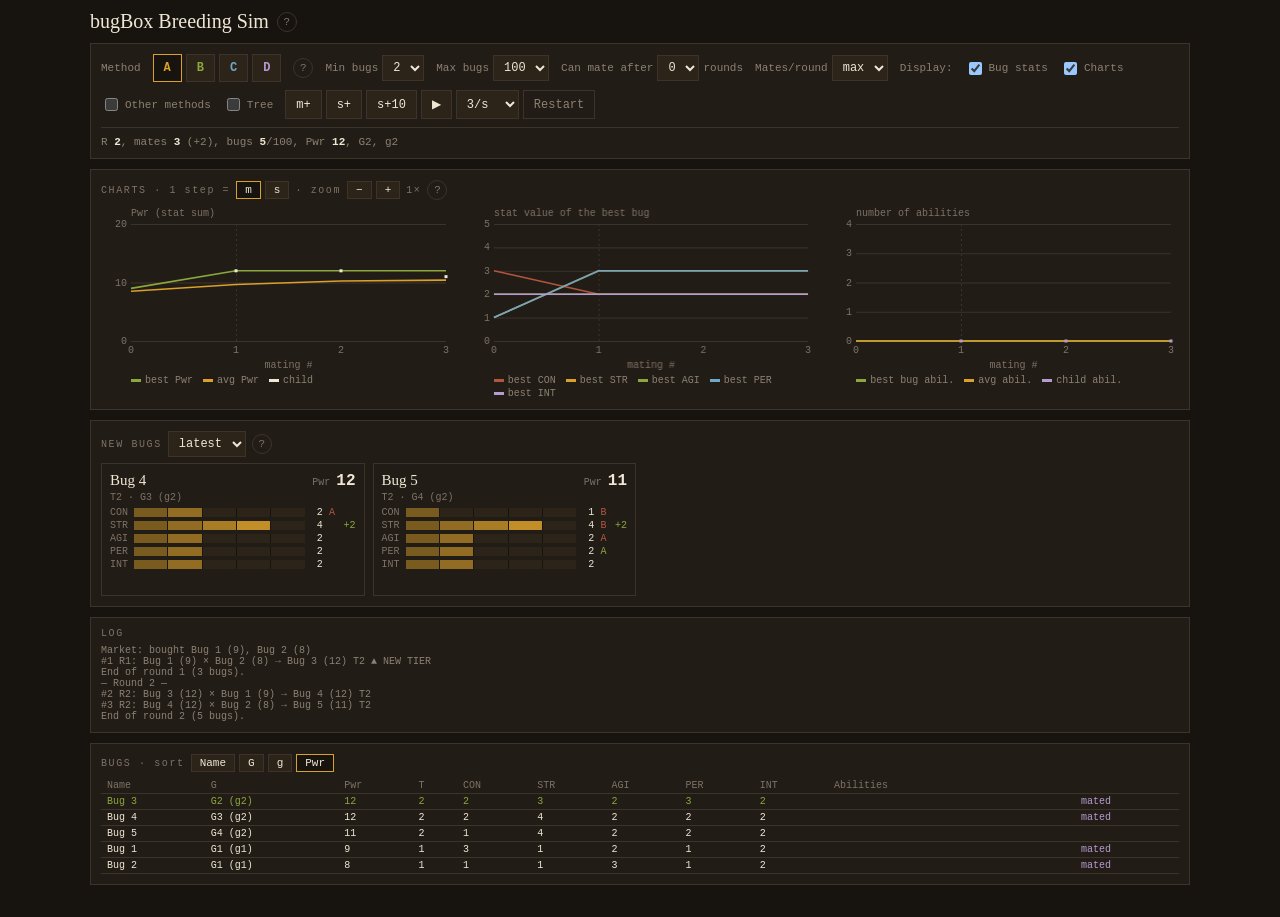
==== tools/Tool-breed-sim.html @ d66d753e "v74.64: breeding simulator tool page - tools/Tool-breed-sim.html: standalone breeding simulator (sam" ====
<!doctype html>
<html lang="en">
<meta charset="utf-8">
<meta name="viewport" content="width=device-width, initial-scale=1, viewport-fit=cover">
<style>body{margin:0}[hidden]{display:none!important}</style>
<title>bugBox Breeding Sim</title>
<meta name="claude:viewport-fit-sides" content="cover">
<style>
/* Layout: compact lab console; one control bar, charts, new-bug grid, log, table. Help only behind "?" buttons. Palette from brouci-dedicnost.html */
:root{--bg:#17130f;--panel:#221c16;--panel2:#2c2419;--line:#3d332a;--fg:#efe7d4;--acc:#d9a02b;--good:#8ca83d;--bad:#b4553f;--mute:#8b8073;--dim:#7d7266;
--a:#d9a02b;--b:#c4733a;--abil:#b79bd0;--yel:#e6c84a;--hl:#8fd0ff;--serif:Georgia,"Times New Roman",serif;--mono:ui-monospace,Menlo,Consolas,monospace;
--sans:ui-sans-serif,system-ui,"Segoe UI",Roboto,sans-serif;color-scheme:dark}
*{box-sizing:border-box}
body{background:var(--bg);color:var(--fg);font:13px/1.4 var(--sans);padding-left:max(12px,env(safe-area-inset-left,0px));padding-right:max(12px,env(safe-area-inset-right,0px));padding-block:10px 30px}
.wrap{max-width:1100px;margin:0 auto;display:flex;flex-direction:column;gap:10px}
h1{font:400 20px var(--serif);margin:0;display:flex;align-items:center;gap:8px}
.ptitle{font:10px var(--mono);letter-spacing:.16em;color:var(--dim);margin-bottom:6px;display:flex;align-items:center;gap:6px;flex-wrap:wrap}
.help{font-size:12px;line-height:1.5;color:var(--mute);background:var(--panel2);border:1px solid var(--line);padding:8px 10px;margin:0 0 8px;max-width:80ch}
.help p{margin:0 0 4px}
.q{width:20px;height:20px;padding:0;border-radius:50%;font:11px var(--mono);color:var(--dim);background:transparent;border:1px solid var(--line);flex:none}
.ctl,.panel{background:var(--panel);border:1px solid var(--line);padding:10px;min-width:0}
.ctl{display:flex;flex-wrap:wrap;gap:8px 12px;align-items:center}
.ctl label{display:flex;gap:4px;align-items:center;font:11px var(--mono);color:var(--mute)}
select,button{font:12px var(--mono);background:var(--panel2);color:var(--fg);border:1px solid var(--line);padding:6px 10px;border-radius:0}
select{padding:4px 6px}
button{cursor:pointer}
button:hover,button:focus-visible{border-color:var(--acc);outline:none}
button.ghost{background:transparent;color:var(--mute)}
.btns,.seg{display:flex;gap:4px;flex-wrap:wrap}
.seg button.on{border-color:var(--acc);background:var(--bg)}
.status{width:100%;padding-top:8px;border-top:1px solid var(--line);font:11px var(--mono);color:var(--mute);font-variant-numeric:tabular-nums}
.status b{color:var(--fg);font-weight:600}
.nb{display:grid;grid-template-columns:repeat(auto-fill,minmax(230px,1fr));gap:8px}
.card{background:var(--panel);border:1px solid var(--line);padding:8px;min-width:0}
.card.on{border-color:var(--acc);box-shadow:0 0 0 1px var(--acc) inset}
.card[data-c]{cursor:pointer}
.par{display:grid;grid-template-columns:1fr 1fr;gap:8px;background:var(--panel2);border-color:var(--acc)}
.chead{display:flex;justify-content:space-between;align-items:baseline;gap:6px;margin-bottom:2px}
.pw{font:10px var(--mono);color:var(--dim);white-space:nowrap}
.pw b{font-size:16px;color:var(--fg)}
.code{font:9px var(--mono);letter-spacing:.14em;color:var(--acc)}
.cname{font:15px/1.1 var(--serif)}
.cmeta{font:10px var(--mono);color:var(--dim);text-align:right}
.tn{position:relative;width:100%;height:100%;background:var(--panel2);border:1px solid var(--line);padding:4px 6px;overflow:hidden}
.tn.hl{border-color:var(--hl);box-shadow:0 0 0 1px var(--hl) inset}
.tn.off{opacity:.45}
.tn.gone{opacity:.35;filter:grayscale(1);border-style:dashed}
.tn.sa,.tn.sb{border-color:var(--a);box-shadow:0 0 0 2px var(--a) inset}
.tn.sb{border-color:var(--b);box-shadow:0 0 0 2px var(--b) inset}
.tn.sa::after,.tn.sb::after{content:"A";position:absolute;top:4px;left:55%;font:700 12px var(--mono);color:var(--a)}
.tn.sb::after{content:"B";color:var(--b)}
.tn.on{border-color:var(--acc);box-shadow:0 0 0 1px var(--acc) inset}
.cmeta.l{text-align:left;margin-bottom:4px}
.tn.cp{border-style:dotted;padding:3px 5px}
.tn.cp .cname{font-size:11px}
.tn.cp .pw b{font-size:12px}
.badge{color:var(--good)}
.sr{display:grid;grid-template-columns:3.2ch 1fr 2.2ch;gap:5px;align-items:center;margin-bottom:2px;font:10px var(--mono);font-variant-numeric:tabular-nums}
.sr.m{grid-template-columns:3.2ch 1fr 2.2ch 1.2ch 2.6ch}
.sr>span:first-child{color:var(--dim)}
.sr>span{text-align:right}
.sr>span:first-child{text-align:left}
.strip{display:flex;overflow:hidden}
.cell{height:9px;flex:1;border-right:1px solid var(--bg)}
.cell:last-child{border-right:none}
.abl{margin-top:4px;font:10px var(--mono);color:var(--abil);min-height:1.3em}
.log{font:10px var(--mono);color:var(--mute);max-height:110px;overflow:auto;white-space:pre-wrap;font-variant-numeric:tabular-nums}
.charts{display:grid;grid-template-columns:repeat(auto-fit,minmax(300px,1fr));gap:10px}
canvas{width:100%;height:165px;display:block}
.leg{display:flex;flex-wrap:wrap;gap:2px 10px;font:10px var(--mono);color:var(--mute);margin-top:4px;padding-left:30px}
.leg i{display:inline-block;width:10px;height:3px;vertical-align:middle;margin-right:4px}
.pop{overflow-x:auto}
table{border-collapse:collapse;width:100%;font:10px var(--mono);font-variant-numeric:tabular-nums}
th,td{padding:2px 6px;text-align:left;border-bottom:1px solid var(--line);white-space:nowrap}
th{color:var(--dim);font-weight:400}
td.ab{color:var(--abil);white-space:normal;min-width:100px}
.mated{color:var(--abil)}
.seg.sm button{padding:2px 8px;font-size:11px}
.tree{position:fixed;inset:0;z-index:50;background:var(--bg);display:flex;flex-direction:column}
.tree[hidden]{display:none}
.tbar{display:flex;flex-wrap:wrap;gap:6px;align-items:center;padding:calc(8px + env(safe-area-inset-top,0px)) max(12px,env(safe-area-inset-right,0px)) 8px max(12px,env(safe-area-inset-left,0px));border-bottom:1px solid var(--line);background:var(--panel);font:11px var(--mono);color:var(--mute)}
.tbar span{min-width:5ch;text-align:center}
.tsc{flex:1;overflow:auto;padding-bottom:env(safe-area-inset-bottom,0px)}
.tsc svg{display:block}
</style>

<div class="wrap">
<h1>bugBox Breeding Sim <button class="q" data-h="h0" aria-label="Help">?</button></h1>
<div class="help" id="h0" hidden><p>Start: T1 bugs from the Market. Each mating pairs the two unmated bugs with the highest Pwr (stat sum). The child is unmated and can mate in the same round.</p><p>A round ends after the set number of matings, or when fewer than 2 unmated bugs remain. Then all bugs can mate again.</p><p>Can mate after N rounds: a child born in round R can mate from round R + N. 0 = already in the round it is born.</p><p>Box full: mating goes on, and for every new child the weakest bug (lowest Pwr, never the new child) is removed.</p><p>m+ = 1 mating. s+ = finish the round (all its matings; if the round is over, run the whole next round). s+10 = 10 whole rounds. ▶ / ■ = start / stop automatic matings at the chosen speed.</p><p>G = generation counted along the longest line of ancestors (max of parents + 1). g = counted along the shortest line (min of parents + 1). G1 × G7 → G8 (g2).</p><p>All 4 methods run in parallel from the same start bugs. Cards, log and table show the selected method. Abilities follow the game rules (lab.js v74.63) in every method.</p></div>

<div class="ctl" id="ctl">
<label>Method</label><div class="seg" id="models"></div><button class="q" data-h="hM" aria-label="Methods help">?</button>
<label>Min bugs <select id="nStart"><option>1</option><option selected>2</option><option>3</option><option>4</option><option>5</option></select></label>
<label>Max bugs <select id="cap"><option>5</option><option>10</option><option>20</option><option>30</option><option>50</option><option selected>100</option><option>200</option><option>500</option></select></label>
<label>Can mate after <select id="mat"><option selected>0</option><option>1</option><option>2</option><option>3</option></select> rounds</label>
<label>Mates/round <select id="nMate"><option value="0" selected>max</option><option>1</option><option>2</option><option>3</option><option>4</option><option>5</option><option>6</option><option>8</option><option>10</option></select></label>
<label>Display:</label><label><input type="checkbox" id="showNb" checked>Bug stats</label>
<label><input type="checkbox" id="showCh" checked>Charts</label>
<label><input type="checkbox" id="allM">Other methods</label><label><input type="checkbox" id="trC">Tree</label>
<div class="btns" id="ctlBtns"><button id="s1">m+</button><button id="sR">s+</button><button id="s10">s+10</button><button id="play" aria-label="Start">▶</button><select id="spd" aria-label="Matings per second"><option value="1">1/s</option><option value="3" selected>3/s</option><option value="10">10/s</option><option value="30">30/s</option></select><button id="rst" class="ghost">Restart</button></div>
<div class="help" id="hM" hidden style="width:100%"></div>
<div class="status" id="status"></div>
</div>

<section class="panel" id="chPanel"><div class="ptitle">CHARTS · 1 step = <div class="seg sm" id="xMode"><button data-v="m" class="on">m</button><button data-v="s">s</button></div> · zoom <div class="seg sm"><button id="cO" aria-label="Zoom out">−</button><button id="cI" aria-label="Zoom in">+</button></div><span id="cZ">1×</span> <button class="q" data-h="hC" aria-label="Charts help">?</button></div>
<div class="help" id="hC" hidden><p>1 step = m: x = mating number, dotted line = start of a round. 1 step = s: x = round number, each point = state at the end of the round.</p><p>Zoom: pinch with 2 fingers on a chart (or + / −, Ctrl + wheel), drag with 1 finger or the mouse to move along the x axis. At the right end the window follows new matings. All 3 charts move together.</p><p>Red line = box full, the weakest bugs are removed from here on.</p><p>Other methods comparison: solid line = population average Pwr, dashed line = best Pwr of each method.</p></div>
<div class="charts">
<div><canvas id="c1"></canvas><div class="leg" id="l1"></div></div>
<div><canvas id="c2"></canvas><div class="leg" id="l2"></div></div>
<div><canvas id="c3"></canvas><div class="leg" id="l3"></div></div>
</div></section>
<section class="panel" id="nbPanel"><div class="ptitle">NEW BUGS <select id="nbR"></select> <button class="q" data-h="hN" aria-label="New bugs help">?</button></div>
<div class="help" id="hN" hidden><p>All children of the chosen round. Tap a child: its parents (A left, B right) take its place and the child moves one slot on. Tap either one again to hide the parents.</p><p>Columns right of a stat bar: value, then A or B = the parent the .5 was rounded towards (green = rounded up, red = rounded down), then the mutation (+ or −). One block = 1 stat point; the bar length grows 5 → 10 → 20 once a stat reaches 6 or 11.</p></div>
<div class="nb" id="nb"></div></section>
<div class="tree" id="tree" hidden><div class="tbar" id="tbar"><button id="trX">← Back</button><button id="zO" aria-label="Zoom out">−</button><span id="zL">100%</span><button id="zI" aria-label="Zoom in">+</button><button id="zF">Fit</button><button class="q" data-h="hT" aria-label="Tree help">?</button><span>view</span><div class="seg sm" id="tView"><button data-v="r" class="on">rows</button><button data-v="u">uncrossed</button><button data-v="a">ancestors</button><button data-v="c">chain</button></div><span>rows</span><div class="seg sm" id="tRow"><button data-v="r" class="on">round</button><button data-v="G">G</button><button data-v="g">g</button><button data-v="P">Pwr</button></div><span>align</span><div class="seg sm" id="tAl"><button data-v="l" class="on">left</button><button data-v="c">center</button><button data-v="p">Right</button><button data-v="w">Crown</button><button data-v="m">Mid</button></div></div><div class="help" id="hT" hidden><p>Family tree of the selected method. The Tree checkbox opens it full screen; ← Back returns. Scroll in both directions, zoom with − / + / Fit or pinch. m+, s+, s+10 and ▶ work here too.</p><p>View: rows = one row per round (inside a round one row per G, lower G above), or per G, g, Pwr; align: left = child one card to the right of its left parent, center = one parent (the younger one) in the middle and the child mirrored on the other side of it from the other parent, so both parents and the child are evenly spaced; if that place is taken or more than one card beyond the widest card so far, the other parent becomes the middle one, then the child goes to the middle between its parents, Right = child to the right of its right parent, Crown = each row centred on one common axis and ordered by where the parents stand (a balanced crown), Mid = each child right under the middle point between its parents, a taken place goes to the nearest free one alternately right and left. uncrossed = the same rows reordered so fewer lines cross. ancestors = only the last tapped bug (or the best one) and its ancestors, each bug once, one bug per row by number (lower number always higher), root at the bottom. chain = each round as one line of its children; the line between neighbours is the round's mating chain, dotted small boxes above a child = copies of its other parent(s).</p><p>Tap like the game lab (only bugs that have not mated in this round and are mature): 1st tap = parent A. 2nd tap on another bug = parent B, on empty space = clear. With A and B picked, m+ mates them in this method (the other methods do one automatic mating) and the new child gets an amber frame. A 3rd tap on A or B keeps only that one and shows its line back to the start bugs: its 2 parents are framed light blue, the lines above them light blue; a 3rd tap anywhere else clears both.</p><p>Normal = can mate now, faded = in the box but cannot mate this round, grey dashed = no longer in the box. Lines from both parents meet in the child's top left corner. Line colour: green = child has higher Pwr than this parent, red = lower, yellow = equal.</p></div><div class="tsc" id="trSc"></div></div>
<section class="panel"><div class="ptitle">LOG</div><div class="log" id="log"></div></section>
<section class="panel pop"><div class="ptitle">BUGS · sort <div class="seg sm" id="pSort"><button data-v="n">Name</button><button data-v="G">G</button><button data-v="g">g</button><button data-v="P" class="on">Pwr</button></div></div><div id="pop"></div></section>
</div>

<script>
const {floor,min,max,random,round}=Math, $=id=>document.getElementById(id);
const SK=["con","str","agi","per","int"], SN=["CON","STR","AGI","PER","INT"], STAT_LIM=[3,5,7,10,13], STAT_SUM_MAX=50;
const ri=n=>floor(random()*n), rsign=()=>random()<.5?-1:1, clamp=(v,a,b)=>max(a,min(b,v));
const shuf=a=>{for(let i=a.length-1;i>0;i--){const j=floor(random()*(i+1));[a[i],a[j]]=[a[j],a[i]]}return a};
const statSum=o=>SK.reduce((s,k)=>s+o[k],0), tierOf=s=>min(5,floor(s/10)+1), tierLim=T=>STAT_LIM[T-1];
const starsOf=s=>s>=STAT_SUM_MAX?5:s<10?0:max(0,s%10-5);
function genStats(T,S=T>1?10*(T-1)+min(ri(10),ri(10)):7+ri(3)){const lim=tierLim(T),ks=shuf(SK.slice()),s={};S=min(S,5*lim);
for(let n=4;n>=0;n--){const lo=max(1,S-lim*n);S-=s[ks[n]]=lo+ri(min(lim,S-n)-lo+1)}return s}
const capSum=o=>{let ks;while(statSum(o)>STAT_SUM_MAX&&(ks=SK.filter(k=>o[k]>1)).length)o[ks[ri(ks.length)]]--;return o};
const mutQ4=()=>{const r=random();return r<.25?-1:r<.5?0:r<.75?1:2};
const gameStats=up=>(a,b,c)=>{const avg={};
SK.forEach(k=>{const s=a[k]+b[k],h=s%2&&(up||rsign());c[k]=avg[k]=(s+h)/2,h&&(c.meta[k+"P"]=h>0===a[k]>b[k]?"A":"B",c.meta[k+"U"]=h>0)});
shuf(SK.slice()).slice(0,2).forEach(k=>c[k]=clamp(c[k]+mutQ4(),1,20));capSum(c);return avg};
const METHODS={
A:{name:"Current game (lab.js v74.63)",note:"Parents' average; an odd sum rounds .5 up or down at random. 2 random stats mutate −1 / 0 / +1 / +2 (25 % each). Stats 1–20, sum max 50. Drift +0.20 / stat / generation.",fn:gameStats(0)},
B:{name:"Current game, .5 rounds up",note:"Same as A, but an odd sum always rounds .5 up. Drift +0.20 / stat / generation plus +0.5 on every odd sum.",fn:gameStats(1)},
C:{name:"Average + shifted mutation",note:"Base = parents' average (.5 rounds up). Every stat mutates −1 (20 %), 0 (40 %), +1 (30 %), +2 (10 %). Stats 1–20, sum max 50. Drift +0.30 / stat / generation.",
fn:(a,b,c)=>{const avg={};SK.forEach(k=>{const r=random();avg[k]=round((a[k]+b[k])/2);c[k]=clamp(avg[k]+(r<.2?-1:r<.6?0:r<.9?1:2),1,20)});capSum(c);return avg}},
D:{name:"Two embryos, the stronger survives",note:"Each stat from a random parent, mutation −1 (25 %) / +1 (25 %), no bonus. Two embryos form, the one with the higher sum is born. Stats 1–20, sum max 50. Drift ≈ +0.11 / stat / generation, slows down at high values.",
fn:(a,b,c)=>{const draw=()=>{const s={},base={};SK.forEach(k=>{const r=random();base[k]=random()<.5?a[k]:b[k];s[k]=clamp(base[k]+(r<.25?-1:r<.5?1:0),1,20)});return [s,base]};
const x=draw(),y=draw(),[s,base]=statSum(x[0])>=statSum(y[0])?x:y;Object.assign(c,s);capSum(c);return base}}};
const COL={A:"#d9a02b",B:"#8ca83d",C:"#6fa8c9",D:"#b79bd0"};
const ABILITIES={};[["dash","Dash","agi"],["jump","Jump","agi"],["knockout","Knock Out","str"],["kickback","Kick Back","str"],["flanking","Flanking","int"],["strongbite","Strong Bite","str"],["swiftbite","Swift Bite","agi"],["backflip","Backflip","agi"],["grab","Grab","str"],["mark","Mark","int"],["phoenix","Phoenix","con"],["fake","Fake Death","int"],["loud","Loud","per"],["cry","Cry","per"],["v360","360","per"],["braced","Braced","con"],["focus","Focus","int"],["tank","Tank","str"],["steadfast","Steadfast","agi"],["flee","Flee","int"],["resilient","Resilient","con"],["chitin","Chitin","con"]].forEach(([id,name,stat])=>ABILITIES[id]={name,stat});
const ABIL_MAX=4, ABIL_INHERIT_ONE=.5, ABIL_INHERIT_BOTH=.75, ABIL_ROLL_CHANCE=[.25,.2,.1,.05,0], ABIL_BY_STAT={};
SK.forEach(k=>ABIL_BY_STAT[k]=Object.keys(ABILITIES).filter(id=>ABILITIES[id].stat===k));
const abilOrder=b=>SK.filter(k=>b[k]>=5).sort((x,y)=>b[y]-b[x]||(x<y?-1:1));
function rollAbilities(b,out,used){for(const k of abilOrder(b)){if(out.length>=ABIL_MAX)break;if(used.has(k)||!(random()<(ABIL_ROLL_CHANCE[out.length]||0)))continue;
const pool=ABIL_BY_STAT[k].filter(id=>!out.includes(id));pool.length&&(out.push(pool[ri(pool.length)]),used.add(k))}return out}
function inheritAbilities(child,a,b){const pa=a.abilities,pb=b.abilities,out=[],used=new Set();
for(const k of abilOrder(child)){if(out.length>=ABIL_MAX)break;
for(const c of shuf(ABIL_BY_STAT[k].map(id=>({id,n:pa.includes(id)+pb.includes(id)})).filter(c=>c.n)))
if(random()<(c.n===2?ABIL_INHERIT_BOTH:ABIL_INHERIT_ONE)){out.push(c.id),used.add(k);break}}
rollAbilities(child,out,used);child.abilities=out}
let bid=1;
const makeBug=o=>{const b={id:bid,name:"Bug "+bid++,gen:1,g:1,r:-9,mated:0,meta:{},abilities:[],...o};o.abilities||rollAbilities(b,b.abilities,new Set());return b};
function computeOffspring(a,b,m){const child={id:bid,name:"Bug "+bid++,gen:max(a.gen,b.gen)+1,g:min(a.g,b.g)+1,mated:0,meta:{}},avg=METHODS[m].fn(a,b,child);
SK.forEach(k=>child.meta[k]=child[k]-avg[k]);inheritAbilities(child,a,b);return child}

let S,SIMS={},cur="A";
const scaleOf=(o,s)=>max(s,...SK.map(k=>o[k]>=11?20:o[k]>=6?10:5));
const K=()=>+$("nMate").value||Infinity, unmated=()=>S.bugs.filter(b=>!b.mated&&b.r+ +$("mat").value<=S.round);
const cap=()=>+$("cap").value;
const canMate=()=>S.mates<K()&&unmated().length>=2;
function restart(){play(0);tA=tB=tLin=tNew=0;bid=1;const base=JSON.stringify(Array.from({length:+$("nStart").value},()=>makeBug(genStats(1))));
for(const m in METHODS){S=SIMS[m]={m,bid,bugs:JSON.parse(base),round:1,mates:0,n:0,hist:[],rStarts:[0],mt:[],scale:5,log:[]};
S.start=S.bugs.slice();S.bugs.forEach(b=>S.scale=scaleOf(b,S.scale));S.log.push(`Market: bought ${S.bugs.map(b=>`${b.name} (${statSum(b)})`).join(", ")}`);snap(null)}S=SIMS[cur];render()}
function snap(child){const sums=S.bugs.map(statSum),best=S.bugs.reduce((x,y)=>statSum(y)>statSum(x)?y:x);
S.hist.push({best:max(...sums),avg:sums.reduce((a,b)=>a+b,0)/sums.length,child:child?statSum(child):null,bs:SK.map(k=>best[k]),
bA:best.abilities.length,cA:child?child.abilities.length:null,pA:S.bugs.reduce((a,b)=>a+b.abilities.length,0)/S.bugs.length})}
function newRound(){S.bugs.forEach(b=>b.mated=0);S.mates=0;S.round++;S.rStarts.push(S.n);S.log.push(`— Round ${S.round} —`)}
function step(){
if(!canMate()){newRound();
if(!canMate()){if(!S.bugs.some(b=>b.r+ +$("mat").value>S.round)){S.round--;S.rStarts.pop();S.log.pop();S.log.push("Needs 2 bugs to mate.");return 0}S.log[S.log.length-1]+=" no mature pair";return 1}}
mate(...shuf(unmated()).sort((x,y)=>statSum(y)-statSum(x)));return 1}
function mate(a,b){const c=computeOffspring(a,b,S.m);
c.r=S.round;a.mated=b.mated=1;S.bugs.push(c);S.scale=scaleOf(c,S.scale);S.mates++;S.n++;let rm="";
if(S.bugs.length>cap()){const w=shuf(S.bugs.filter(x=>x!==c)).sort((x,y)=>statSum(x)-statSum(y))[0];S.bugs.splice(S.bugs.indexOf(w),1);S.fullAt??=S.n;rm=` · removed ${w.name} (${statSum(w)})`}
const s=statSum(c),pt=max(tierOf(statSum(a)),tierOf(statSum(b)));
c.badge=tierOf(s)>pt?"▲ NEW TIER":tierOf(s)===pt&&s>max(statSum(a),statSum(b))&&starsOf(s)?"★".repeat(starsOf(s)):"";
S.mt.push({r:S.round,a,b,c});S.log.push(`#${S.n} R${S.round}: ${a.name} (${statSum(a)}) × ${b.name} (${statSum(b)}) → ${c.name} (${s}) T${tierOf(s)}${c.badge?" "+c.badge:""}${c.abilities.length?" ["+c.abilities.map(i=>ABILITIES[i].name).join(", ")+"]":""}${rm}`);
snap(c);if(!canMate())S.log.push(`End of round ${S.round} (${S.bugs.length} bugs).`)}
const canPick=b=>S.bugs.includes(b)&&!b.mated&&b.r+ +$("mat").value<=S.round;
function manual(){const [a,b]=[tA,tB].map(id=>S.bugs.find(x=>x.id===id));if(!a||!b||!canPick(a)||!canPick(b))return;
for(const m in METHODS){S=SIMS[m];bid=S.bid;m===cur?(canMate()||newRound(),mate(a,b),tNew=S.bugs.at(-1).id):step();S.bid=bid}S=SIMS[cur];tA=tB=tLin=0;render()}
function stepAll(){let ok=1;for(const m in METHODS){S=SIMS[m];bid=S.bid;ok=step()&&ok;S.bid=bid}S=SIMS[cur];return ok}
function run(n){for(let i=0;i<n&&stepAll();i++);render()}
function nextRound(k){for(;k--;){let i=0;do{if(!stepAll())return render()}while(canMate()&&++i<500)}render()}

let nbR=0,selC=0,xm="m",pSort="P",tRow="r",tAl="l",tView="r",tA=0,tB=0,cz=1,cp=1,tm=0,tLin=0,tNew=0,tZ=1,tW=1,tH=1;
function tree(){const born={},all=[...S.start,...S.mt.map(x=>(born[x.c.id]=x.r,x.c))],alive=new Set(S.bugs.map(b=>b.id)),par={},kids={},anc=new Set(),
NW=160,NH=110,CH=34,CWs=76,CW=NW+24,RH=NH+120,N=[],E=[],at={};
S.mt.forEach(x=>{par[x.c.id]=[x.a,x.b];[x.a,x.b].forEach(p=>(kids[p.id]=kids[p.id]||[]).push(x.c))});
const up=id=>{if(anc.has(id))return;anc.add(id);(par[id]||[]).forEach(p=>up(p.id))};tLin&&up(tLin);const pl=(par[tLin]||[]).map(p=>p.id);
const add=(b,x,y,cp)=>{const n={b,x,y,cp,w:cp?CWs:NW,h:cp?CH:NH};N.push(n);cp||(at[b.id]=n);return n},lab=[];
if(tView==="a"){const root=all.find(b=>b.id===(tLin||tA))||S.bugs.reduce((x,y)=>statSum(y)>statSum(x)?y:x),set=new Set(),xs={[root.id]:0},walk=b=>set.has(b)||(set.add(b),(par[b.id]||[]).forEach(walk));walk(root);
const list=[...set].sort((a,b)=>a.id-b.id);[...list].reverse().forEach(b=>(par[b.id]||[]).forEach((p,k)=>xs[p.id]??=xs[b.id]+(k?1:-1)*CW/2));
list.forEach((b,i)=>add(b,xs[b.id],30+i*(NH+40)));lab.push([30+(list.length-1)*(NH+40),"root"]);list.forEach(b=>(par[b.id]||[]).forEach(p=>E.push([at[p.id],at[b.id],"j"])))}
else if(tView==="c"){let y=30;lab.push([y,"start"]);S.start.forEach((b,i)=>add(b,i*CW,y));y+=NH+60;
for(let r=1;r<=S.round;r++){const ms=S.mt.filter(x=>x.r===r);if(!ms.length)continue;lab.push([y,"round "+r]);let prev=null;
ms.forEach((x,i)=>{const c=add(x.c,i*CW,y+CH+30);[x.a,x.b].filter(p=>p!==prev?.b).forEach((p,k)=>E.push([add(p,c.x+k*(CWs+8),y,1),c,"v"]));prev&&[x.a,x.b].includes(prev.b)&&E.push([prev,c,"h"]);prev=c});y+=CH+30+NH+80}}
else{const key=tRow==="r"?b=>(born[b.id]||0)*1e3+b.gen:{G:b=>b.gen,g:b=>b.g,P:statSum}[tRow];
const vals=[...new Set(all.map(key))].sort((a,b)=>a-b),rows=vals.map(v=>all.filter(b=>key(b)===v)),idx={};
if(tView==="u")for(let k=0;k<6;k++){const rs=k%2?[...rows].reverse():rows;rs.forEach(row=>{row.forEach((b,i)=>idx[b.id]??=i);const nb=b=>(k%2?kids[b.id]||[]:par[b.id]||[]).filter(q=>idx[q.id]!=null).map(q=>idx[q.id]),bc=b=>{const v=nb(b);return v.length?v.reduce((s,x)=>s+x,0)/v.length:idx[b.id]};
row.sort((p,q)=>bc(p)-bc(q)).forEach((b,i)=>idx[b.id]=i)})}
rows.forEach((row,r)=>{const y=30+r*RH,v=vals[r],used=[];let lx=-CW;lab.push([y,tRow==="r"?(r&&floor(vals[r-1]/1e3)===floor(v/1e3)?"":floor(v/1e3)?"round "+floor(v/1e3)+" · ":"start · ")+"G"+v%1e3:{G:"G",g:"g",P:"Pwr"}[tRow]+" "+v]);
const mid=b=>{const ps=(par[b.id]||[]).map(p=>at[p.id]).filter(Boolean);return ps.length?ps.reduce((s,p)=>s+p.x,0)/ps.length:null},c0=i=>(i-(row.length-1)/2)*CW,ct=tView!=="u"&&tAl;
if(ct==="w")return row.map((b,i)=>[b,mid(b)??c0(i)]).sort((p,q)=>p[1]-q[1]).forEach(([b],i)=>add(b,c0(i),y));
row.forEach((b,i)=>{const ps=(par[b.id]||[]).map(p=>at[p.id]).filter(Boolean),[m,o]=ps.length>1&&ps[1].b.gen>ps[0].b.gen?[ps[1],ps[0]]:ps;
let x=ct==="m"?mid(b)??c0(i):tView==="u"||!m?lx+CW:tAl==="l"?min(...ps.map(p=>p.x))+CW:tAl==="p"?max(...ps.map(p=>p.x))+CW:(()=>{const lo=min(...N.map(n=>n.x))-CW,hi=max(...N.map(n=>n.x))+CW,cs=o?[2*m.x-o.x,2*o.x-m.x,(m.x+o.x)/2]:[m.x];return cs.find(v=>v>=lo&&v<=hi&&!used.some(u=>Math.abs(u-v)<CW))??clamp(cs[0],lo,hi)})();
for(let k=1;used.some(u=>Math.abs(u-x)<CW);k++)x+=ct==="m"?(k%2?k:-k)*CW:CW;used.push(x);lx=max(lx,x);add(b,x,y)})});
S.mt.forEach(x=>[x.a,x.b].forEach(p=>at[p.id]&&E.push([at[p.id],at[x.c.id],"j"])))}
const x0=min(...N.map(n=>n.x));N.forEach(n=>n.x+=8-x0);const W=tW=16+max(...N.map(n=>n.x+n.w)),H=tH=40+max(...N.map(n=>n.y+n.h));
const col=(p,c)=>{const a=statSum(p.b),b=statSum(c.b);return b>a?"good":b<a?"bad":"yel"};
const ln=([p,c,t])=>{const on=anc.has(c.b.id),d=t==="h"?`M${p.x+p.w} ${p.y+p.h/2}L${c.x} ${c.y+c.h/2}`:t==="v"?`M${p.x+p.w/2} ${p.y+p.h}L${p.x+p.w/2} ${c.y}`:`M${p.x+p.w/2} ${p.y+p.h}L${c.x} ${c.y}`;
return `<path d="${d}" fill="none" stroke="var(--${tLin&&on?"hl":col(p,c)})" stroke-opacity="${tLin?on?1:.08:.7}" stroke-width="${on?1.8:1.2}"/>`};
return `<svg width="${W*tZ}" height="${H*tZ}" viewBox="0 0 ${W} ${H}" font-family="ui-monospace,monospace" font-size="10">${lab.map(([y,t])=>`<text x="8" y="${y-8}" fill="var(--dim)">${t}</text>`).join("")}${E.map(ln).join("")}${N.map(({b,x,y,w,h,cp})=>
`<g data-t="${b.id}" style="cursor:pointer" ><foreignObject x="${x}" y="${y}" width="${w}" height="${h}"><div xmlns="http://www.w3.org/1999/xhtml" class="tn${cp?" cp":""}${b.id===tA?" sa":b.id===tB?" sb":b.id===tNew?" on":pl.includes(b.id)?" hl":""}${!alive.has(b.id)?" gone":canPick(b)?"":" off"}">${cp?`<div class="chead"><div class="cname">${b.name}</div><div class="pw"><b>${statSum(b)}</b></div></div>`:node(b)}</div></foreignObject></g>`).join("")}</svg>`}
function bars(b,showMeta){
return SK.map((k,i)=>{const v=b[k],m=b.meta[k],p=b.meta[k+"P"];let cells="";
for(let j=1;j<=S.scale;j++){const on=j<=v;cells+=`<div class="cell" style="background:${on?"var(--acc)":"var(--panel2)"};opacity:${on?(.35+.65*j/S.scale).toFixed(2):1}"></div>`}
return `<div class="sr${showMeta?" m":""}"><span>${SN[i]}</span><div class="strip">${cells}</div><span>${v}</span>${showMeta?`<span style="color:var(--${b.meta[k+"U"]?"good":"bad"})">${p||""}</span><span style="color:var(--${m>0?"good":"bad"})">${m?(m>0?"+":"")+m:""}</span>`:""}</div>`}).join("")}
function card(b,on){
return `<div class="card${on?" on":""}" data-c="${b.id}">${head(b,1)}${bars(b,1)}<div class="abl">${b.abilities.map(i=>"⬢ "+ABILITIES[i].name).join(" ")}</div></div>`}
const gl=b=>`G${b.gen} (g${b.g})`;
const head=(b,fx)=>{const s=statSum(b),st="★".repeat(starsOf(s));return `<div class="chead"><div class="cname">${b.name}</div><div class="pw">Pwr <b>${s}</b></div></div><div class="cmeta l">T${tierOf(s)} · ${gl(b)}${st?` <span${fx&&b.badge[0]==="★"?' class="badge"':""}>${st}</span>`:""}${fx&&b.badge[0]==="▲"?` <span class="badge">${b.badge}</span>`:""}</div>`};
const node=b=>head(b)+bars(b,0);
const mini=(b,r)=>`<div><div class="code">PARENT <span style="color:var(--${r.toLowerCase()})">${r}</span></div>${node(b)}</div>`;

function chart(id,legId,yT,series,yMax,yTicks,note){const cv=$(id),dpr=devicePixelRatio||1,W=cv.clientWidth,H=cv.clientHeight;cv.width=W*dpr;cv.height=H*dpr;
const g=cv.getContext("2d");g.scale(dpr,dpr);const L=30,R=8,T=18,B=30,ia=xm==="m"?S.hist.map((h,i)=>i):[0,...S.rStarts.slice(1),...(S.n>S.rStarts.at(-1)?[S.n]:[])],N=cN=ia.length,w=cWn=max(2,Math.ceil(N/cz)),o=max(0,round(cp*(N-w))),idx=ia.slice(o,o+w),n=idx.length-1,xs=i=>L+(W-L-R)*(n?(i-o)/n:0),ys=v=>T+(H-T-B)*(1-v/yMax);
const cs=getComputedStyle(document.documentElement);g.font="10px "+cs.getPropertyValue("--mono");g.fillStyle=cs.getPropertyValue("--dim");g.strokeStyle=cs.getPropertyValue("--line");g.lineWidth=1;
yTicks.forEach(v=>{g.beginPath();g.moveTo(L,ys(v)+.5);g.lineTo(W-R,ys(v)+.5);g.stroke();g.textAlign="right";g.fillText(v,L-4,ys(v)+3)});
g.setLineDash([2,3]);(xm==="m"?S.rStarts.slice(1).filter(i=>i>=o&&i<=o+n):[]).forEach(i=>{g.beginPath();g.moveTo(xs(i)+.5,T);g.lineTo(xs(i)+.5,H-B);g.stroke()});g.setLineDash([]);
const fp=S.fullAt==null?-1:xm==="m"?S.fullAt:ia.findIndex(i=>i>=S.fullAt);if(fp>=o&&fp<=o+n){const x=xs(fp)+.5;g.save();g.globalAlpha=.6;g.strokeStyle=g.fillStyle=cs.getPropertyValue("--bad");g.beginPath();g.moveTo(x,T);g.lineTo(x,H-B);g.stroke();g.textAlign=x>W-40?"right":"left";g.fillText("full",x>W-40?x-3:x+3,T+8);g.restore()}
g.textAlign="center";const st=max(1,Math.ceil(n/8));for(let i=o;i<=o+n;i+=st)g.fillText(i,xs(i),H-18);g.fillText(xm==="m"?"mating #":"round #",L+(W-L-R)/2,H-3);g.textAlign="left";g.fillText(yT,L,10);
series.forEach(([lab,col,f,dots,hist=S.hist,dash])=>{g.strokeStyle=g.fillStyle=col;g.lineWidth=1.6;g.setLineDash(dash?[5,4]:[]);g.beginPath();let on=0;
idx.forEach((hi,j)=>{const i=o+j,v=f(hist[hi]);if(v==null)return;dots?(g.fillRect(xs(i)-1.5,ys(v)-1.5,3,3)):(on?g.lineTo(xs(i),ys(v)):g.moveTo(xs(i),ys(v)),on=1)});dots||g.stroke()});
g.setLineDash([]);$(legId).innerHTML=series.filter(x=>x[0]).map(([lab,col])=>`<span><i style="background:${col}"></i>${lab}</span>`).join("")+(note?`<span>${note}</span>`:"")}

function render(){const h=S.hist[S.hist.length-1],all=$("allM").checked;
$("models").innerHTML=Object.keys(METHODS).map(m=>`<button class="${m===cur?"on":""}" data-m="${m}"><b style="color:${COL[m]}">${m}</b></button>`).join("");
const bb=S.bugs.reduce((x,y)=>statSum(y)>statSum(x)?y:x);
$("status").innerHTML=`R <b>${S.round}</b>, mates <b>${S.n}</b> (+${S.mates}), bugs <b>${S.bugs.length}</b>/${cap()}, Pwr <b>${h.best}</b>, G${bb.gen}, g${bb.g}`;
$("nbPanel").hidden=!$("showNb").checked;$("chPanel").hidden=!$("showCh").checked;
const rs=[...new Set(S.mt.map(x=>x.r))],nr=rs.includes(nbR)?nbR:rs[rs.length-1];
$("nbR").innerHTML=`<option value="0">latest</option>`+rs.map(r=>`<option value="${r}"${r===nbR?" selected":""}>R${r} (${S.mt.filter(x=>x.r===r).length})</option>`).join("");
$("nb").innerHTML=rs.length?S.mt.filter(x=>x.r===nr).map(({a,b,c})=>(c.id===selC?`<div class="card par" data-c="${c.id}">${mini(a,"A")}${mini(b,"B")}</div>`:"")+card(c,c.id===selC)).join(""):"<div class='cmeta'>Press Step.</div>";
if($("showCh").checked){const yM=Math.min(50,Math.ceil((max(...Object.values(SIMS).map(x=>x.hist[x.hist.length-1].best))+2)/10)*10);
chart("c1","l1","Pwr (stat sum)",all?Object.keys(METHODS).flatMap(m=>[[m,COL[m],x=>x.avg,0,SIMS[m].hist],["",COL[m],x=>x.best,0,SIMS[m].hist,1]]):[["best Pwr","#8ca83d",x=>x.best],["avg Pwr","#d9a02b",x=>x.avg],["child","#efe7d4",x=>x.child,1]],yM,[0,10,20,30,40,50].filter(v=>v<=yM),all?"solid avg, dashed best":"");
const sM=Math.max(5,...S.hist.flatMap(x=>x.bs)),sY=sM<=5?5:sM<=10?10:20;
chart("c2","l2","stat value of the best bug",SK.map((k,i)=>["best "+SN[i],["#b4553f","#d9a02b","#8ca83d","#6fa8c9","#b79bd0"][i],x=>x.bs[i]]),sY,sY===5?[0,1,2,3,4,5]:sY===10?[0,2,4,6,8,10]:[0,5,10,15,20]);
chart("c3","l3","number of abilities",[["best bug abil.","#8ca83d",x=>x.bA],["avg abil.","#d9a02b",x=>x.pA],["child abil.","#b79bd0",x=>x.cA,1]],4,[0,1,2,3,4])}
[tA,tB]=[tA,tB].filter(id=>id&&canPick(S.bugs.find(x=>x.id===id))).concat(0,0);tA||(tLin=0);$("tree").hidden||($("trSc").innerHTML=tree());
$("log").textContent=S.log.slice(-60).join("\n");$("log").scrollTop=1e9;
const [sf,sd]={n:[b=>b.id,1],G:[b=>b.gen,-1],g:[b=>b.g,-1],P:[statSum,-1]}[pSort],sorted=[...S.bugs].sort((x,y)=>sd*(sf(x)-sf(y))||x.id-y.id),pp={};S.mt.forEach(x=>pp[x.c.id]=[statSum(x.a),statSum(x.b)]);
const vs=(b,s,p=pp[b.id])=>p?s>max(...p)?' style="color:var(--good)"':s<min(...p)?' style="color:var(--bad)"':"":"";
$("pop").innerHTML=`<table><tr><th>Name</th><th>G</th><th>Pwr</th><th>T</th>${SN.map(s=>`<th>${s}</th>`).join("")}<th>Abilities</th><th></th></tr>${sorted.map(b=>{const s=statSum(b),t=tierOf(s);
return `<tr${vs(b,s)}><td class="nm">${b.name}</td><td>${gl(b)}</td><td>${s}</td><td>${t}</td>${SK.map(k=>`<td>${b[k]}</td>`).join("")}<td class="ab">${b.abilities.map(i=>ABILITIES[i].name).join(", ")}</td><td class="mated">${b.mated?"mated":""}</td></tr>`}).join("")}</table>`}

$("models").onclick=e=>{const b=e.target.closest("[data-m]");b&&(cur=b.dataset.m,S=SIMS[cur],tA=tB=tLin=tNew=0,render())};
$("allM").onchange=render;
const seg=(id,f)=>$(id).onclick=e=>{const b=e.target.closest("[data-v]");b&&($(id).querySelectorAll("button").forEach(x=>x.classList.toggle("on",x===b)),f(b.dataset.v),render())};
seg("xMode",v=>xm=v);seg("pSort",v=>pSort=v);seg("tRow",v=>tRow=v);seg("tAl",v=>tAl=v);seg("tView",v=>tView=v);
const sc=$("trSc"),zoom=z=>{z=clamp(z,.1,4);const f=z/tZ,w=sc.clientWidth,h=sc.clientHeight,l=(sc.scrollLeft+w/2)*f-w/2,t=(sc.scrollTop+h/2)*f-h/2,v=sc.querySelector("svg");
tZ=z;$("zL").textContent=round(z*100)+"%";v&&(v.setAttribute("width",tW*z),v.setAttribute("height",tH*z));sc.scrollLeft=l;sc.scrollTop=t};
$("zI").onclick=()=>zoom(tZ*1.25);$("zO").onclick=()=>zoom(tZ/1.25);$("zF").onclick=()=>zoom(min(sc.clientWidth/tW,sc.clientHeight/tH));
let pz=null;const td=e=>Math.hypot(e.touches[0].clientX-e.touches[1].clientX,e.touches[0].clientY-e.touches[1].clientY);
sc.addEventListener("touchstart",e=>{e.touches.length===2&&(pz=[td(e),tZ])},{passive:true});
sc.addEventListener("touchmove",e=>{if(pz&&e.touches.length===2){e.preventDefault();zoom(pz[1]*td(e)/pz[0])}},{passive:false});
sc.addEventListener("touchend",e=>{e.touches.length<2&&(pz=null)});
sc.addEventListener("wheel",e=>{if(e.ctrlKey){e.preventDefault();zoom(tZ*(e.deltaY<0?1.1:1/1.1))}},{passive:false});
$("trX").onclick=()=>{$("tree").hidden=true;$("trC").checked=false;document.body.style.overflow="";$("ctl").insertBefore($("ctlBtns"),$("hM"));$("ctl").append($("status"))};
sc.onclick=e=>{const g=e.target.closest("[data-t]"),id=g?+g.dataset.t:0;
const ok=id&&canPick(S.bugs.find(x=>x.id===id));tNew=0;
if(tA&&tB)id===tA||id===tB?(tA=id,tB=0,tLin=id):tA=tB=tLin=0;else if(tA)id===tA?tLin=id:ok?(tB=id,tLin=0):tA=tLin=0;else ok&&(tA=id);render()};
$("trC").onchange=()=>{$("tree").hidden=false;document.body.style.overflow="hidden";$("tbar").append($("ctlBtns"),$("status"));render()};
document.querySelectorAll(".q").forEach(q=>q.onclick=()=>{const h=$(q.dataset.h);h.hidden=!h.hidden});
$("hM").innerHTML=Object.keys(METHODS).map(m=>`<p><b style="color:${COL[m]}">${m} ${METHODS[m].name}:</b> ${METHODS[m].note}</p>`).join("");
$("nbR").onchange=e=>{nbR=+e.target.value;render()};
$("nb").onclick=e=>{const c=e.target.closest("[data-c]");c&&(selC=selC===+c.dataset.c?0:+c.dataset.c,render())};
const play=on=>{clearInterval(tm);tm=on?setInterval(()=>{stepAll()||play(0);render()},1000/$("spd").value):0;$("play").textContent=tm?"■":"▶";$("play").ariaLabel=tm?"Stop":"Start"};
$("play").onclick=()=>play(!tm);$("spd").onchange=()=>tm&&play(1);
const cZoom=z=>{cz=clamp(z,1,64);$("cZ").textContent=round(cz*10)/10+"×";render()};
$("cI").onclick=()=>cZoom(cz*2);$("cO").onclick=()=>cZoom(cz/2);
let cN=1,cWn=1,g0=null;const ptr=new Map(),gest=()=>{const p=[...ptr.values()];return{n:p.length,x:p.reduce((s,q)=>s+q.x,0)/(p.length||1),d:p.length>1?Math.hypot(p[0].x-p[1].x,p[0].y-p[1].y):0,z:cz,p:cp}};
["c1","c2","c3"].forEach(id=>{const cv=$(id),set=e=>ptr.set(e.pointerId,{x:e.clientX,y:e.clientY});cv.style.touchAction="pan-y";
cv.onpointerdown=e=>{set(e);cv.setPointerCapture(e.pointerId);g0=gest()};
cv.onpointerup=cv.onpointercancel=e=>{ptr.delete(e.pointerId);g0=gest()};
cv.onpointermove=e=>{if(!ptr.has(e.pointerId))return;set(e);const g=gest();if(!g0||g.n!==g0.n)return void(g0=g);
if(g.n===2&&g0.d>10)cZoom(g0.z*g.d/g0.d);else if(g.n===1&&cN>cWn){cp=clamp(g0.p-(g.x-g0.x)/(cv.clientWidth-38)*(cWn-1)/(cN-cWn),0,1);render()}};
cv.addEventListener("wheel",e=>{if(e.ctrlKey){e.preventDefault();cZoom(cz*(e.deltaY<0?1.2:1/1.2))}},{passive:false})});
$("s1").onclick=()=>tA&&tB?manual():run(1);$("s10").onclick=()=>nextRound(10);$("sR").onclick=()=>nextRound(1);
$("rst").onclick=$("nStart").onchange=restart;$("mat").onchange=$("cap").onchange=$("nMate").onchange=$("showNb").onchange=$("showCh").onchange=render;
addEventListener("resize",()=>S&&render());
restart();run(3);
</script>
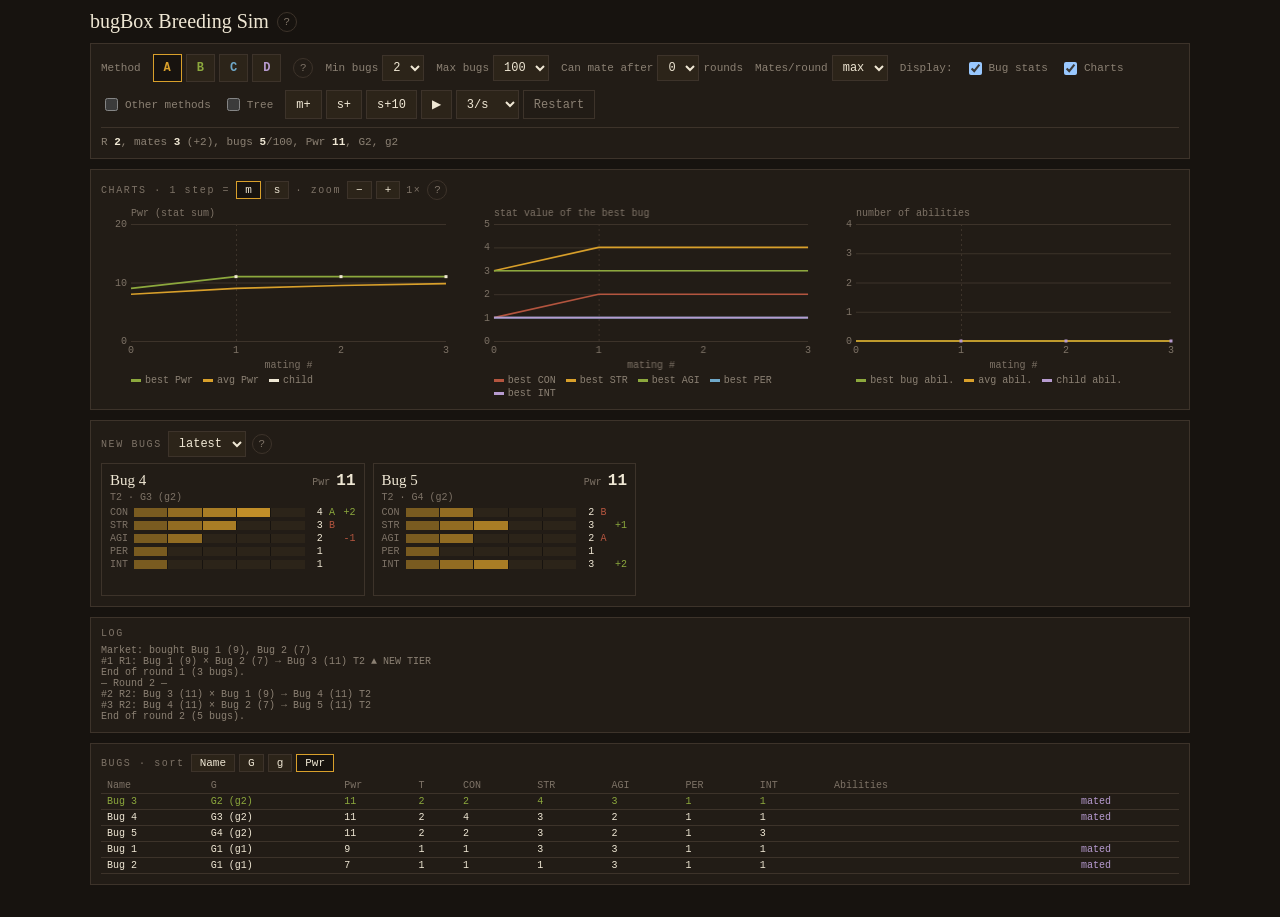
==== commit 2e9b6e36: "v74.90: ability Steadfast fully renamed to Zoom, obstacle sizes restored - Ability id steadfast rena" ====
--- a/tools/Tool-breed-sim.html
+++ b/tools/Tool-breed-sim.html
@@ -140,7 +140,7 @@
 fn:(a,b,c)=>{const draw=()=>{const s={},base={};SK.forEach(k=>{const r=random();base[k]=random()<.5?a[k]:b[k];s[k]=clamp(base[k]+(r<.25?-1:r<.5?1:0),1,20)});return [s,base]};
 const x=draw(),y=draw(),[s,base]=statSum(x[0])>=statSum(y[0])?x:y;Object.assign(c,s);capSum(c);return base}}};
 const COL={A:"#d9a02b",B:"#8ca83d",C:"#6fa8c9",D:"#b79bd0"};
-const ABILITIES={};[["dash","Dash","agi"],["jump","Jump","agi"],["knockout","Knock Out","str"],["kickback","Kick Back","str"],["flanking","Flanking","int"],["strongbite","Strong Bite","str"],["swiftbite","Swift Bite","agi"],["backflip","Backflip","agi"],["grab","Grab","str"],["mark","Mark","int"],["phoenix","Phoenix","con"],["fake","Fake Death","int"],["loud","Loud","per"],["cry","Cry","per"],["v360","360","per"],["braced","Braced","con"],["focus","Focus","int"],["tank","Tank","str"],["steadfast","Steadfast","agi"],["flee","Flee","int"],["resilient","Resilient","con"],["chitin","Chitin","con"]].forEach(([id,name,stat])=>ABILITIES[id]={name,stat});
+const ABILITIES={};[["dash","Dash","agi"],["jump","Jump","agi"],["knockout","Knock Out","str"],["kickback","Kick Back","str"],["flanking","Flanking","int"],["strongbite","Strong Bite","str"],["swiftbite","Swift Bite","agi"],["backflip","Backflip","agi"],["grab","Grab","str"],["mark","Mark","int"],["phoenix","Phoenix","con"],["fake","Fake Death","int"],["loud","Loud","per"],["cry","Cry","per"],["v360","360","per"],["braced","Braced","con"],["focus","Focus","int"],["tank","Tank","str"],["zoom","Zoom","agi"],["flee","Flee","int"],["resilient","Resilient","con"],["chitin","Chitin","con"]].forEach(([id,name,stat])=>ABILITIES[id]={name,stat});
 const ABIL_MAX=4, ABIL_INHERIT_ONE=.5, ABIL_INHERIT_BOTH=.75, ABIL_ROLL_CHANCE=[.25,.2,.1,.05,0], ABIL_BY_STAT={};
 SK.forEach(k=>ABIL_BY_STAT[k]=Object.keys(ABILITIES).filter(id=>ABILITIES[id].stat===k));
 const abilOrder=b=>SK.filter(k=>b[k]>=5).sort((x,y)=>b[y]-b[x]||(x<y?-1:1));
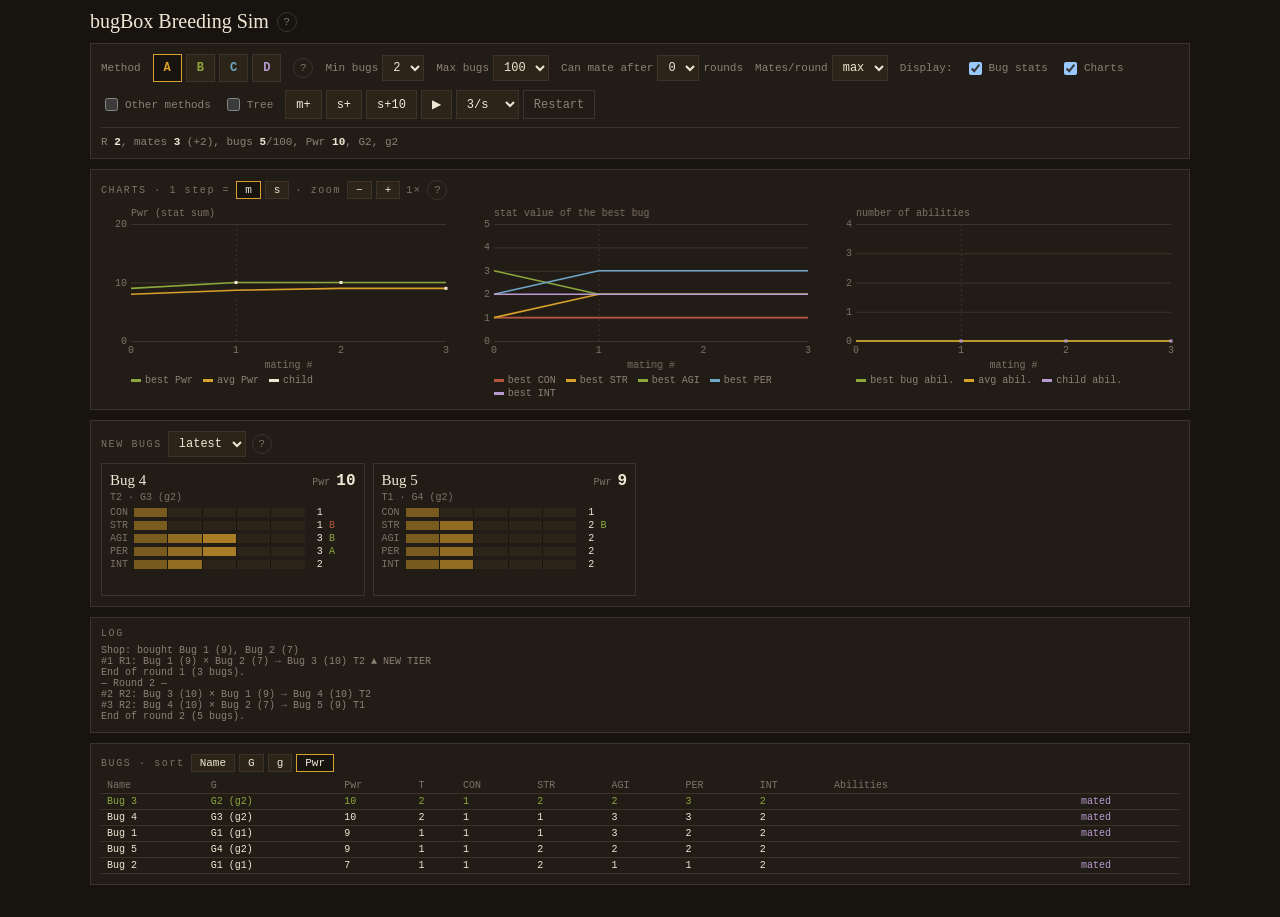
==== commit a72aa2a2: "v74.109: Market renamed to Shop, Lab and Booker buttons on more screens - Rename Market to Shop ever" ====
--- a/tools/Tool-breed-sim.html
+++ b/tools/Tool-breed-sim.html
@@ -86,7 +86,7 @@
 
 <div class="wrap">
 <h1>bugBox Breeding Sim <button class="q" data-h="h0" aria-label="Help">?</button></h1>
-<div class="help" id="h0" hidden><p>Start: T1 bugs from the Market. Each mating pairs the two unmated bugs with the highest Pwr (stat sum). The child is unmated and can mate in the same round.</p><p>A round ends after the set number of matings, or when fewer than 2 unmated bugs remain. Then all bugs can mate again.</p><p>Can mate after N rounds: a child born in round R can mate from round R + N. 0 = already in the round it is born.</p><p>Box full: mating goes on, and for every new child the weakest bug (lowest Pwr, never the new child) is removed.</p><p>m+ = 1 mating. s+ = finish the round (all its matings; if the round is over, run the whole next round). s+10 = 10 whole rounds. ▶ / ■ = start / stop automatic matings at the chosen speed.</p><p>G = generation counted along the longest line of ancestors (max of parents + 1). g = counted along the shortest line (min of parents + 1). G1 × G7 → G8 (g2).</p><p>All 4 methods run in parallel from the same start bugs. Cards, log and table show the selected method. Abilities follow the game rules (lab.js v74.63) in every method.</p></div>
+<div class="help" id="h0" hidden><p>Start: T1 bugs from the Shop. Each mating pairs the two unmated bugs with the highest Pwr (stat sum). The child is unmated and can mate in the same round.</p><p>A round ends after the set number of matings, or when fewer than 2 unmated bugs remain. Then all bugs can mate again.</p><p>Can mate after N rounds: a child born in round R can mate from round R + N. 0 = already in the round it is born.</p><p>Box full: mating goes on, and for every new child the weakest bug (lowest Pwr, never the new child) is removed.</p><p>m+ = 1 mating. s+ = finish the round (all its matings; if the round is over, run the whole next round). s+10 = 10 whole rounds. ▶ / ■ = start / stop automatic matings at the chosen speed.</p><p>G = generation counted along the longest line of ancestors (max of parents + 1). g = counted along the shortest line (min of parents + 1). G1 × G7 → G8 (g2).</p><p>All 4 methods run in parallel from the same start bugs. Cards, log and table show the selected method. Abilities follow the game rules (lab.js v74.63) in every method.</p></div>
 
 <div class="ctl" id="ctl">
 <label>Method</label><div class="seg" id="models"></div><button class="q" data-h="hM" aria-label="Methods help">?</button>
@@ -163,7 +163,7 @@
 const canMate=()=>S.mates<K()&&unmated().length>=2;
 function restart(){play(0);tA=tB=tLin=tNew=0;bid=1;const base=JSON.stringify(Array.from({length:+$("nStart").value},()=>makeBug(genStats(1))));
 for(const m in METHODS){S=SIMS[m]={m,bid,bugs:JSON.parse(base),round:1,mates:0,n:0,hist:[],rStarts:[0],mt:[],scale:5,log:[]};
-S.start=S.bugs.slice();S.bugs.forEach(b=>S.scale=scaleOf(b,S.scale));S.log.push(`Market: bought ${S.bugs.map(b=>`${b.name} (${statSum(b)})`).join(", ")}`);snap(null)}S=SIMS[cur];render()}
+S.start=S.bugs.slice();S.bugs.forEach(b=>S.scale=scaleOf(b,S.scale));S.log.push(`Shop: bought ${S.bugs.map(b=>`${b.name} (${statSum(b)})`).join(", ")}`);snap(null)}S=SIMS[cur];render()}
 function snap(child){const sums=S.bugs.map(statSum),best=S.bugs.reduce((x,y)=>statSum(y)>statSum(x)?y:x);
 S.hist.push({best:max(...sums),avg:sums.reduce((a,b)=>a+b,0)/sums.length,child:child?statSum(child):null,bs:SK.map(k=>best[k]),
 bA:best.abilities.length,cA:child?child.abilities.length:null,pA:S.bugs.reduce((a,b)=>a+b.abilities.length,0)/S.bugs.length})}
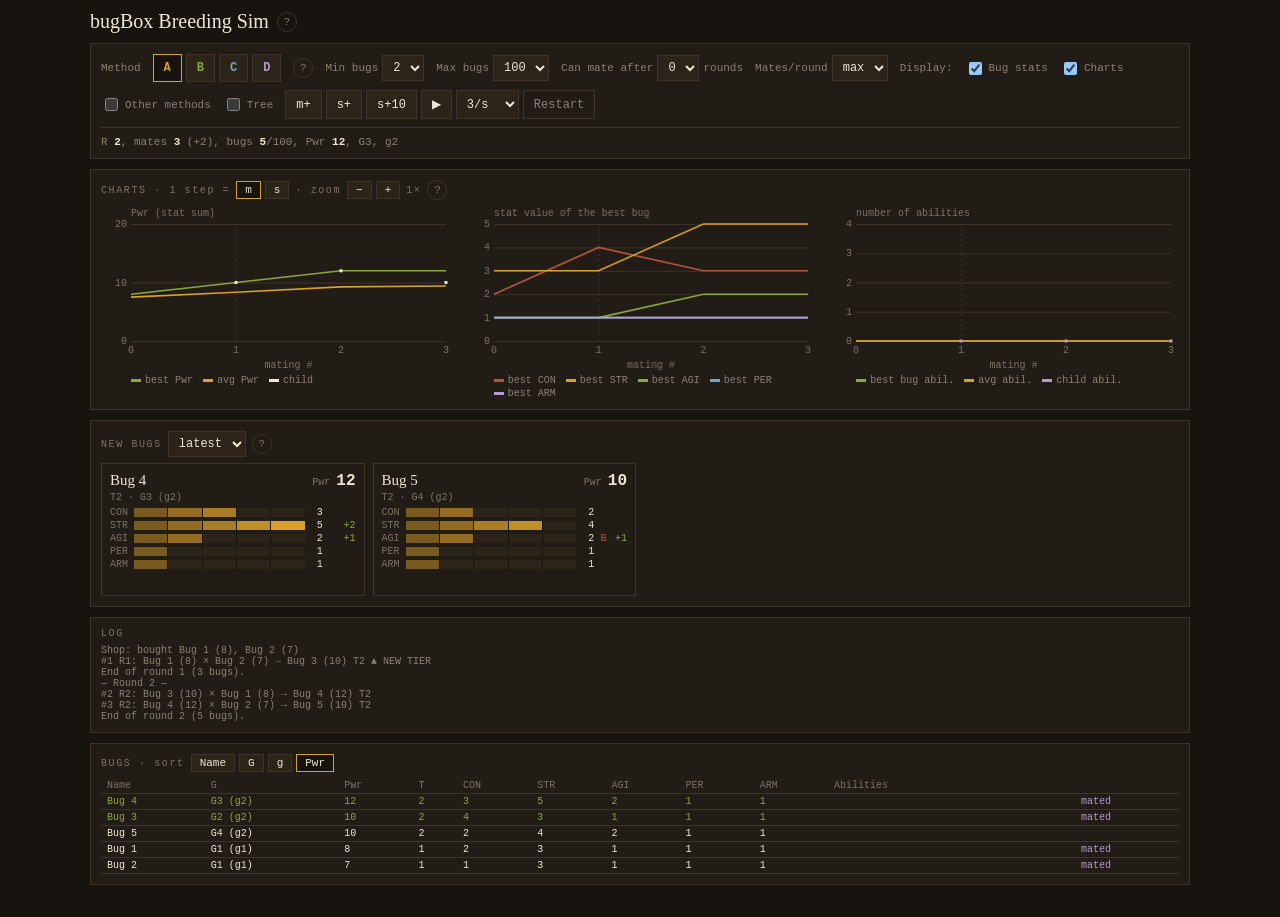
==== commit d4d2f050: "v75.21: INT removed, PER takes over, new stat ARM, mandibles by STR - Stat INT replaced by ARM (5th " ====
--- a/tools/Tool-breed-sim.html
+++ b/tools/Tool-breed-sim.html
@@ -119,7 +119,7 @@
 
 <script>
 const {floor,min,max,random,round}=Math, $=id=>document.getElementById(id);
-const SK=["con","str","agi","per","int"], SN=["CON","STR","AGI","PER","INT"], STAT_LIM=[3,5,7,10,13], STAT_SUM_MAX=50;
+const SK=["con","str","agi","per","arm"], SN=["CON","STR","AGI","PER","ARM"], STAT_LIM=[3,5,7,10,13], STAT_SUM_MAX=50;
 const ri=n=>floor(random()*n), rsign=()=>random()<.5?-1:1, clamp=(v,a,b)=>max(a,min(b,v));
 const shuf=a=>{for(let i=a.length-1;i>0;i--){const j=floor(random()*(i+1));[a[i],a[j]]=[a[j],a[i]]}return a};
 const statSum=o=>SK.reduce((s,k)=>s+o[k],0), tierOf=s=>min(5,floor(s/10)+1), tierLim=T=>STAT_LIM[T-1];
@@ -140,7 +140,7 @@
 fn:(a,b,c)=>{const draw=()=>{const s={},base={};SK.forEach(k=>{const r=random();base[k]=random()<.5?a[k]:b[k];s[k]=clamp(base[k]+(r<.25?-1:r<.5?1:0),1,20)});return [s,base]};
 const x=draw(),y=draw(),[s,base]=statSum(x[0])>=statSum(y[0])?x:y;Object.assign(c,s);capSum(c);return base}}};
 const COL={A:"#d9a02b",B:"#8ca83d",C:"#6fa8c9",D:"#b79bd0"};
-const ABILITIES={};[["dash","Dash","agi"],["jump","Jump","agi"],["knockout","Knock Out","str"],["kickback","Kick Back","str"],["flanking","Flanking","int"],["strongbite","Strong Bite","str"],["swiftbite","Swift Bite","agi"],["backflip","Backflip","agi"],["grab","Grab","str"],["mark","Mark","int"],["phoenix","Phoenix","con"],["fake","Fake Death","int"],["loud","Loud","per"],["cry","Cry","per"],["v360","360","per"],["braced","Braced","con"],["focus","Focus","int"],["tank","Tank","str"],["zoom","Zoom","agi"],["flee","Flee","int"],["resilient","Resilient","con"],["chitin","Chitin","con"]].forEach(([id,name,stat])=>ABILITIES[id]={name,stat});
+const ABILITIES={};[["dash","Dash","agi"],["jump","Jump","agi"],["knockout","Knock Out","str"],["kickback","Kick Back","str"],["iflanking","iFlanking","per"],["strongbite","Strong Bite","str"],["swiftbite","Swift Bite","agi"],["backflip","Backflip","agi"],["grab","Grab","str"],["imark","iMark","per"],["phoenix","Phoenix","con"],["ifake","iFake Death","per"],["loud","Loud","per"],["cry","Cry","per"],["v360","360","per"],["braced","Braced","arm"],["ifocus","iFocus","per"],["tank","Tank","str"],["zoom","Zoom","agi"],["iflee","iFlee","per"],["resilient","Resilient","con"],["chitin","Chitin","arm"]].forEach(([id,name,stat])=>ABILITIES[id]={name,stat});
 const ABIL_MAX=4, ABIL_INHERIT_ONE=.5, ABIL_INHERIT_BOTH=.75, ABIL_ROLL_CHANCE=[.25,.2,.1,.05,0], ABIL_BY_STAT={};
 SK.forEach(k=>ABIL_BY_STAT[k]=Object.keys(ABILITIES).filter(id=>ABILITIES[id].stat===k));
 const abilOrder=b=>SK.filter(k=>b[k]>=5).sort((x,y)=>b[y]-b[x]||(x<y?-1:1));
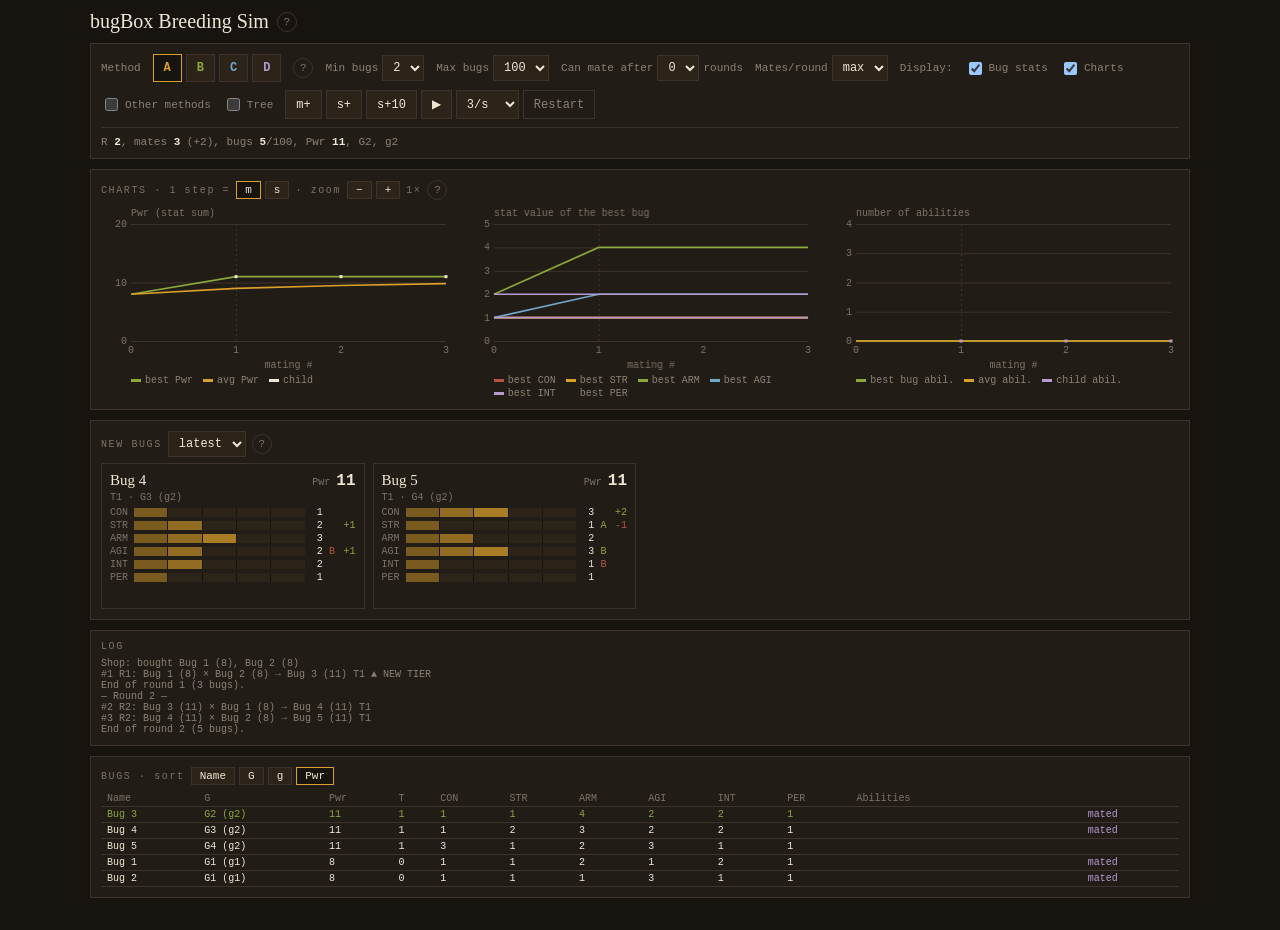
==== commit c0515fa7: "v75.25: INT back as a separate stat, ARM kept, tiers T0–T5 by 10, stat sum max 60 - INT is the 6th s" ====
--- a/tools/Tool-breed-sim.html
+++ b/tools/Tool-breed-sim.html
@@ -86,7 +86,7 @@
 
 <div class="wrap">
 <h1>bugBox Breeding Sim <button class="q" data-h="h0" aria-label="Help">?</button></h1>
-<div class="help" id="h0" hidden><p>Start: T1 bugs from the Shop. Each mating pairs the two unmated bugs with the highest Pwr (stat sum). The child is unmated and can mate in the same round.</p><p>A round ends after the set number of matings, or when fewer than 2 unmated bugs remain. Then all bugs can mate again.</p><p>Can mate after N rounds: a child born in round R can mate from round R + N. 0 = already in the round it is born.</p><p>Box full: mating goes on, and for every new child the weakest bug (lowest Pwr, never the new child) is removed.</p><p>m+ = 1 mating. s+ = finish the round (all its matings; if the round is over, run the whole next round). s+10 = 10 whole rounds. ▶ / ■ = start / stop automatic matings at the chosen speed.</p><p>G = generation counted along the longest line of ancestors (max of parents + 1). g = counted along the shortest line (min of parents + 1). G1 × G7 → G8 (g2).</p><p>All 4 methods run in parallel from the same start bugs. Cards, log and table show the selected method. Abilities follow the game rules (lab.js v74.63) in every method.</p></div>
+<div class="help" id="h0" hidden><p>Start: T0 bugs from the Shop. Each mating pairs the two unmated bugs with the highest Pwr (stat sum). The child is unmated and can mate in the same round.</p><p>A round ends after the set number of matings, or when fewer than 2 unmated bugs remain. Then all bugs can mate again.</p><p>Can mate after N rounds: a child born in round R can mate from round R + N. 0 = already in the round it is born.</p><p>Box full: mating goes on, and for every new child the weakest bug (lowest Pwr, never the new child) is removed.</p><p>m+ = 1 mating. s+ = finish the round (all its matings; if the round is over, run the whole next round). s+10 = 10 whole rounds. ▶ / ■ = start / stop automatic matings at the chosen speed.</p><p>G = generation counted along the longest line of ancestors (max of parents + 1). g = counted along the shortest line (min of parents + 1). G1 × G7 → G8 (g2).</p><p>All 4 methods run in parallel from the same start bugs. Cards, log and table show the selected method. Abilities follow the game rules (lab.js v74.63) in every method.</p></div>
 
 <div class="ctl" id="ctl">
 <label>Method</label><div class="seg" id="models"></div><button class="q" data-h="hM" aria-label="Methods help">?</button>
@@ -119,28 +119,28 @@
 
 <script>
 const {floor,min,max,random,round}=Math, $=id=>document.getElementById(id);
-const SK=["con","str","agi","per","arm"], SN=["CON","STR","AGI","PER","ARM"], STAT_LIM=[3,5,7,10,13], STAT_SUM_MAX=50;
+const SK=["con","str","arm","agi","int","per"], SN=["CON","STR","ARM","AGI","INT","PER"], STAT_LIM=[3,5,7,10,13,15], STAT_SUM_MAX=60;
 const ri=n=>floor(random()*n), rsign=()=>random()<.5?-1:1, clamp=(v,a,b)=>max(a,min(b,v));
 const shuf=a=>{for(let i=a.length-1;i>0;i--){const j=floor(random()*(i+1));[a[i],a[j]]=[a[j],a[i]]}return a};
-const statSum=o=>SK.reduce((s,k)=>s+o[k],0), tierOf=s=>min(5,floor(s/10)+1), tierLim=T=>STAT_LIM[T-1];
+const statSum=o=>SK.reduce((s,k)=>s+o[k],0), tierOf=s=>min(5,floor(s/10)), tierLim=T=>STAT_LIM[T];
 const starsOf=s=>s>=STAT_SUM_MAX?5:s<10?0:max(0,s%10-5);
-function genStats(T,S=T>1?10*(T-1)+min(ri(10),ri(10)):7+ri(3)){const lim=tierLim(T),ks=shuf(SK.slice()),s={};S=min(S,5*lim);
-for(let n=4;n>=0;n--){const lo=max(1,S-lim*n);S-=s[ks[n]]=lo+ri(min(lim,S-n)-lo+1)}return s}
+function genStats(T,S=T>0?10*T+min(ri(10),ri(10)):7+ri(3)){const lim=tierLim(T),ks=shuf(SK.slice()),s={};S=min(S,SK.length*lim);
+for(let n=SK.length-1;n>=0;n--){const lo=max(1,S-lim*n);S-=s[ks[n]]=lo+ri(min(lim,S-n)-lo+1)}return s}
 const capSum=o=>{let ks;while(statSum(o)>STAT_SUM_MAX&&(ks=SK.filter(k=>o[k]>1)).length)o[ks[ri(ks.length)]]--;return o};
 const mutQ4=()=>{const r=random();return r<.25?-1:r<.5?0:r<.75?1:2};
 const gameStats=up=>(a,b,c)=>{const avg={};
 SK.forEach(k=>{const s=a[k]+b[k],h=s%2&&(up||rsign());c[k]=avg[k]=(s+h)/2,h&&(c.meta[k+"P"]=h>0===a[k]>b[k]?"A":"B",c.meta[k+"U"]=h>0)});
 shuf(SK.slice()).slice(0,2).forEach(k=>c[k]=clamp(c[k]+mutQ4(),1,20));capSum(c);return avg};
 const METHODS={
-A:{name:"Current game (lab.js v74.63)",note:"Parents' average; an odd sum rounds .5 up or down at random. 2 random stats mutate −1 / 0 / +1 / +2 (25 % each). Stats 1–20, sum max 50. Drift +0.20 / stat / generation.",fn:gameStats(0)},
+A:{name:"Current game (lab.js v74.63)",note:"Parents' average; an odd sum rounds .5 up or down at random. 2 random stats mutate −1 / 0 / +1 / +2 (25 % each). Stats 1–20, sum max 60. Drift +0.20 / stat / generation.",fn:gameStats(0)},
 B:{name:"Current game, .5 rounds up",note:"Same as A, but an odd sum always rounds .5 up. Drift +0.20 / stat / generation plus +0.5 on every odd sum.",fn:gameStats(1)},
-C:{name:"Average + shifted mutation",note:"Base = parents' average (.5 rounds up). Every stat mutates −1 (20 %), 0 (40 %), +1 (30 %), +2 (10 %). Stats 1–20, sum max 50. Drift +0.30 / stat / generation.",
+C:{name:"Average + shifted mutation",note:"Base = parents' average (.5 rounds up). Every stat mutates −1 (20 %), 0 (40 %), +1 (30 %), +2 (10 %). Stats 1–20, sum max 60. Drift +0.30 / stat / generation.",
 fn:(a,b,c)=>{const avg={};SK.forEach(k=>{const r=random();avg[k]=round((a[k]+b[k])/2);c[k]=clamp(avg[k]+(r<.2?-1:r<.6?0:r<.9?1:2),1,20)});capSum(c);return avg}},
-D:{name:"Two embryos, the stronger survives",note:"Each stat from a random parent, mutation −1 (25 %) / +1 (25 %), no bonus. Two embryos form, the one with the higher sum is born. Stats 1–20, sum max 50. Drift ≈ +0.11 / stat / generation, slows down at high values.",
+D:{name:"Two embryos, the stronger survives",note:"Each stat from a random parent, mutation −1 (25 %) / +1 (25 %), no bonus. Two embryos form, the one with the higher sum is born. Stats 1–20, sum max 60. Drift ≈ +0.11 / stat / generation, slows down at high values.",
 fn:(a,b,c)=>{const draw=()=>{const s={},base={};SK.forEach(k=>{const r=random();base[k]=random()<.5?a[k]:b[k];s[k]=clamp(base[k]+(r<.25?-1:r<.5?1:0),1,20)});return [s,base]};
 const x=draw(),y=draw(),[s,base]=statSum(x[0])>=statSum(y[0])?x:y;Object.assign(c,s);capSum(c);return base}}};
 const COL={A:"#d9a02b",B:"#8ca83d",C:"#6fa8c9",D:"#b79bd0"};
-const ABILITIES={};[["dash","Dash","agi"],["jump","Jump","agi"],["knockout","Knock Out","str"],["kickback","Kick Back","str"],["iflanking","iFlanking","per"],["strongbite","Strong Bite","str"],["swiftbite","Swift Bite","agi"],["backflip","Backflip","agi"],["grab","Grab","str"],["imark","iMark","per"],["phoenix","Phoenix","con"],["ifake","iFake Death","per"],["loud","Loud","per"],["cry","Cry","per"],["v360","360","per"],["braced","Braced","arm"],["ifocus","iFocus","per"],["tank","Tank","str"],["zoom","Zoom","agi"],["iflee","iFlee","per"],["resilient","Resilient","con"],["chitin","Chitin","arm"]].forEach(([id,name,stat])=>ABILITIES[id]={name,stat});
+const ABILITIES={};[["dash","Dash","agi"],["jump","Jump","agi"],["knockout","Knock Out","str"],["kickback","Kick Back","str"],["flanking","Flanking","int"],["strongbite","Strong Bite","str"],["swiftbite","Swift Bite","agi"],["backflip","Backflip","agi"],["grab","Grab","str"],["mark","Mark","int"],["phoenix","Phoenix","con"],["fake","Fake Death","int"],["loud","Loud","per"],["cry","Cry","per"],["v360","360","per"],["braced","Braced","arm"],["focus","Focus","int"],["tank","Tank","str"],["zoom","Zoom","agi"],["flee","Flee","int"],["resilient","Resilient","con"],["chitin","Chitin","arm"]].forEach(([id,name,stat])=>ABILITIES[id]={name,stat});
 const ABIL_MAX=4, ABIL_INHERIT_ONE=.5, ABIL_INHERIT_BOTH=.75, ABIL_ROLL_CHANCE=[.25,.2,.1,.05,0], ABIL_BY_STAT={};
 SK.forEach(k=>ABIL_BY_STAT[k]=Object.keys(ABILITIES).filter(id=>ABILITIES[id].stat===k));
 const abilOrder=b=>SK.filter(k=>b[k]>=5).sort((x,y)=>b[y]-b[x]||(x<y?-1:1));
@@ -161,7 +161,7 @@
 const K=()=>+$("nMate").value||Infinity, unmated=()=>S.bugs.filter(b=>!b.mated&&b.r+ +$("mat").value<=S.round);
 const cap=()=>+$("cap").value;
 const canMate=()=>S.mates<K()&&unmated().length>=2;
-function restart(){play(0);tA=tB=tLin=tNew=0;bid=1;const base=JSON.stringify(Array.from({length:+$("nStart").value},()=>makeBug(genStats(1))));
+function restart(){play(0);tA=tB=tLin=tNew=0;bid=1;const base=JSON.stringify(Array.from({length:+$("nStart").value},()=>makeBug(genStats(0))));
 for(const m in METHODS){S=SIMS[m]={m,bid,bugs:JSON.parse(base),round:1,mates:0,n:0,hist:[],rStarts:[0],mt:[],scale:5,log:[]};
 S.start=S.bugs.slice();S.bugs.forEach(b=>S.scale=scaleOf(b,S.scale));S.log.push(`Shop: bought ${S.bugs.map(b=>`${b.name} (${statSum(b)})`).join(", ")}`);snap(null)}S=SIMS[cur];render()}
 function snap(child){const sums=S.bugs.map(statSum),best=S.bugs.reduce((x,y)=>statSum(y)>statSum(x)?y:x);
@@ -245,7 +245,7 @@
 const rs=[...new Set(S.mt.map(x=>x.r))],nr=rs.includes(nbR)?nbR:rs[rs.length-1];
 $("nbR").innerHTML=`<option value="0">latest</option>`+rs.map(r=>`<option value="${r}"${r===nbR?" selected":""}>R${r} (${S.mt.filter(x=>x.r===r).length})</option>`).join("");
 $("nb").innerHTML=rs.length?S.mt.filter(x=>x.r===nr).map(({a,b,c})=>(c.id===selC?`<div class="card par" data-c="${c.id}">${mini(a,"A")}${mini(b,"B")}</div>`:"")+card(c,c.id===selC)).join(""):"<div class='cmeta'>Press Step.</div>";
-if($("showCh").checked){const yM=Math.min(50,Math.ceil((max(...Object.values(SIMS).map(x=>x.hist[x.hist.length-1].best))+2)/10)*10);
+if($("showCh").checked){const yM=Math.min(60,Math.ceil((max(...Object.values(SIMS).map(x=>x.hist[x.hist.length-1].best))+2)/10)*10);
 chart("c1","l1","Pwr (stat sum)",all?Object.keys(METHODS).flatMap(m=>[[m,COL[m],x=>x.avg,0,SIMS[m].hist],["",COL[m],x=>x.best,0,SIMS[m].hist,1]]):[["best Pwr","#8ca83d",x=>x.best],["avg Pwr","#d9a02b",x=>x.avg],["child","#efe7d4",x=>x.child,1]],yM,[0,10,20,30,40,50].filter(v=>v<=yM),all?"solid avg, dashed best":"");
 const sM=Math.max(5,...S.hist.flatMap(x=>x.bs)),sY=sM<=5?5:sM<=10?10:20;
 chart("c2","l2","stat value of the best bug",SK.map((k,i)=>["best "+SN[i],["#b4553f","#d9a02b","#8ca83d","#6fa8c9","#b79bd0"][i],x=>x.bs[i]]),sY,sY===5?[0,1,2,3,4,5]:sY===10?[0,2,4,6,8,10]:[0,5,10,15,20]);
